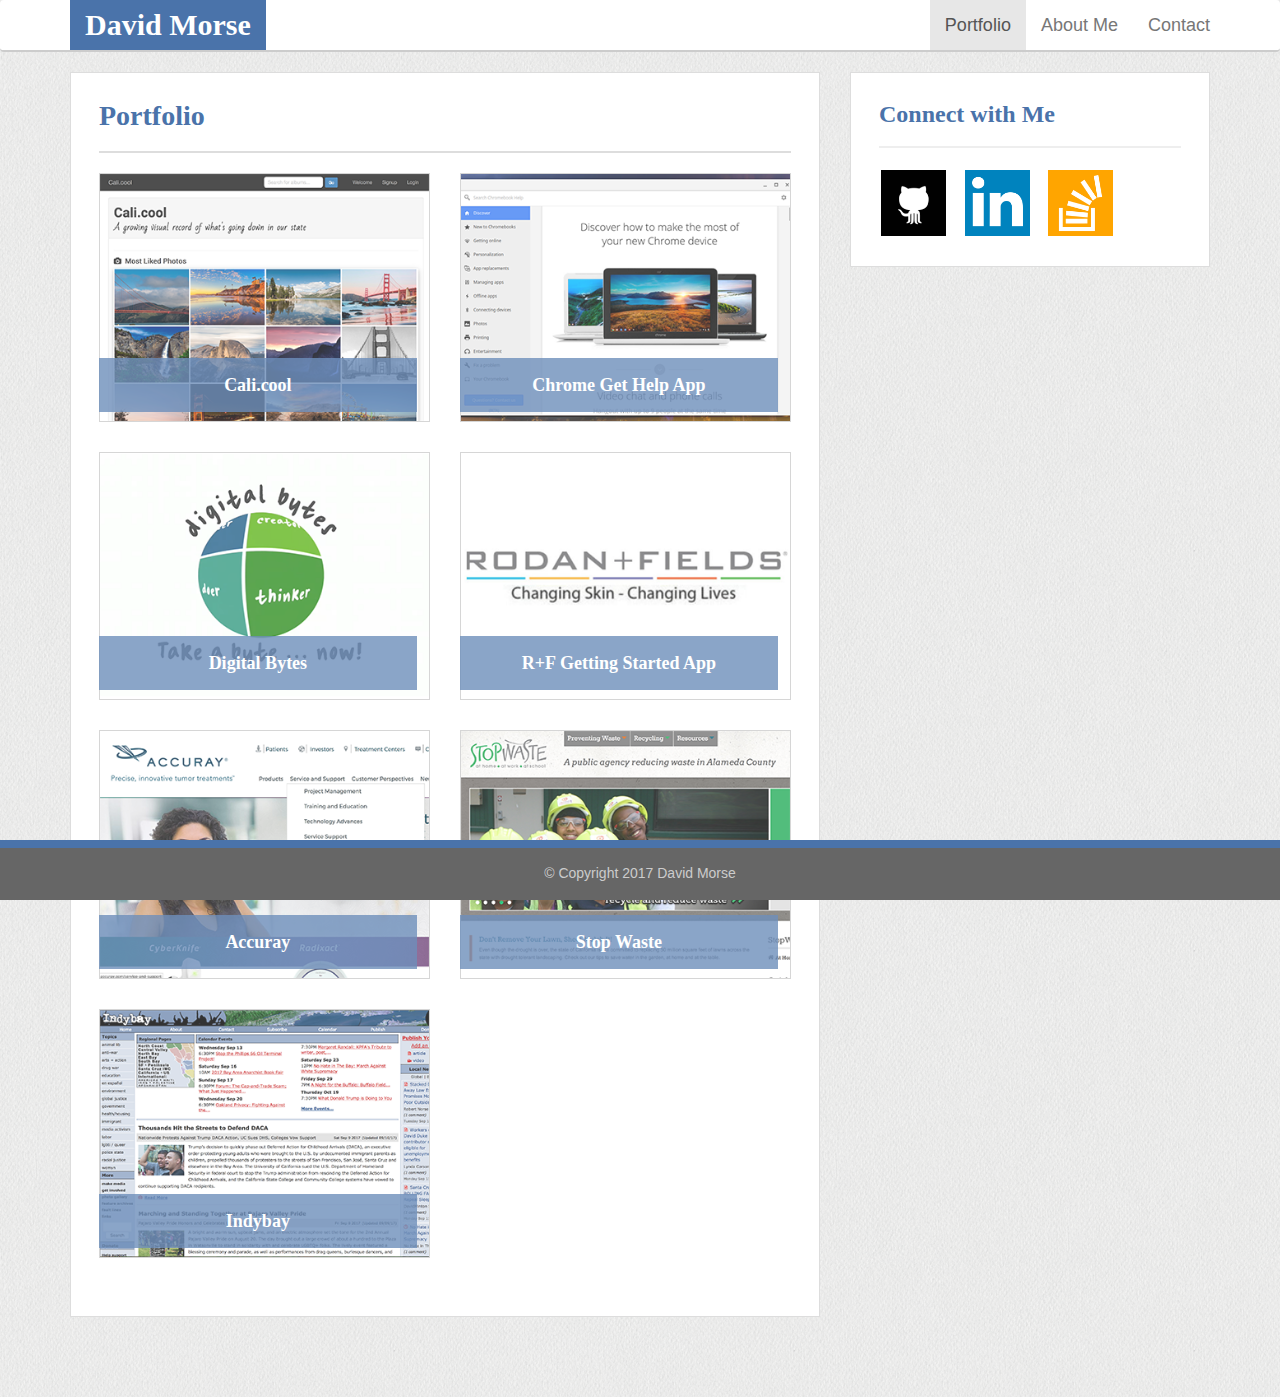
==== index.html @ fbc0707a "initial site structure" ====
<!DOCTYPE html>
<html>
<head>
  <title>David Morse :: Portfolio</title>
  <meta name="viewport" content="width=device-width, initial-scale=1.0, maximum-scale=1.0, user-scalable=no">
  <link rel="stylesheet" href="https://maxcdn.bootstrapcdn.com/bootstrap/3.3.6/css/bootstrap.min.css">
  <link rel="stylesheet" type="text/css" href="assets/css/style.css">
</head>
<body>

  
  <!-- Static navbar -->
  <nav class="navbar navbar-default">
    <div class="container">
      <div class="navbar-header">
        <div id="name" class="navbar-brand blueback">
          David Morse
        </div>
      </div>
      <div id="navbar"> 
        <ul class="nav navbar-nav navbar-right">
          <li class="active"><a href="index.html">Portfolio</a></li>
          <li><a href="about.html">About Me</a></li>
          <li><a href="mailto:davidbryanmarshall@gmail.com">Contact</a></li>
        </ul>
      </div>
    </div>
  </nav>


  <div class="container">
    <div class="row">
      <div class="col-sm-8">
        <div class="maininner">
          <div class="page-header">
            <h1 class="bluetext">Portfolio</h1>
          </div>


          <div class="row">

            <div class="col-lg-6 col-md-12 col-sm-6 col-xs-12">
              
              <div class="thumb">
                <a href="http://cali.cool" title="Cali.cool"><img src="assets/images/port_calicool-crop.png" alt="Cali.cool"></a>
                <div class="thumb-label blueback">
                  <h4>Cali.cool</h4>
                </div>
              </div>

            </div>

            <div class="col-lg-6 col-md-12 col-sm-6 col-xs-12">
              
              <div class="thumb">
                <a href="https://en.wikipedia.org/wiki/Chrome_OS" title="Google Chrome OS Get Help App"><img src="assets/images/port_chromebook-help-app-crop.png" alt="Chrome OS Get Help App"></a>
                <div class="thumb-label blueback">
                  <h4>Chrome Get Help App</h4>
                </div>
              </div>

            </div>

            <div class="col-lg-6 col-md-12 col-sm-6 col-xs-12">
              
              <div class="thumb">
                <a href="http://digitalbytes.commonsensemedia.org" title="Common Sense Media Digital Bytes"><img src="assets/images/port_digitalbytes-screen-crop.png" alt="Digital Bytes"></a>
                <div class="thumb-label blueback">
                  <h4>Digital Bytes</h4>
                </div>
              </div>

            </div>

            <div class="col-lg-6 col-md-12 col-sm-6 col-xs-12">
              
              <div class="thumb">
                <a href="https://www.rodanandfields.com/getstarted/" title="Rodan + Fields Consulant Getting Started App"><img src="assets/images/port_rodan_fields_logo2-crop.png" alt="R+F Getting Started App"></a>
                <div class="thumb-label blueback">
                  <h4>R+F Getting Started App</h4>
                </div>
              </div>

            </div>
            <div class="col-lg-6 col-md-12 col-sm-6 col-xs-12">
              
              <div class="thumb">
                <a href="http://accuray.com" title="Accuray Medical Devices"><img src="assets/images/port_accuray-crop.png" alt="Accuray"></a>
                <div class="thumb-label blueback">
                  <h4>Accuray</h4>
                </div>
              </div>

            </div>

            <div class="col-lg-6 col-md-12 col-sm-6 col-xs-12">
              
              <div class="thumb">
                <a href="http://www.stopwaste.org/" title="Alameda County Waste Management Authority StopWaste Online Resource"><img src="assets/images/port_stopwaste-crop.png" alt="Stop Waste"></a>
                <div class="thumb-label blueback">
                  <h4>Stop Waste</h4>
                </div>
              </div>

            </div>
            <div class="col-lg-6 col-md-12 col-sm-6 col-xs-12">
              
              <div class="thumb">
                <a href="https://www.indybay.org/" title="San Francisco Bay Area Independent Media Center"><img src="assets/images/port_indybay-crop.png" alt="Indybay"></a>
                <div class="thumb-label blueback">
                  <h4>Indybay</h4>
                </div>
              </div>

            </div>

          </div>


        </div>
      </div>
      <div class="col-sm-4">
        <div class="social maininner">
          <div class="page-header">
            <h3 class="bluetext">Connect with Me</h3>
          </div>
          <a href="https://github.com/dbmarshall/" title="GitHub"><img src="assets/images/social_if_github_square_black_107109.png" alt="GitHub"></a>
          <a href="https://www.Linkedin.com/in/david-m/" title="Linkedin"><img src="assets/images/social_if_linkedin_334668.png" alt="Linkedin"></a>
          <a href="https://stackoverflow.com/users/3787666/david" title="Stack Overflow"><img src="assets/images/social_if_stackoverflow_273179.png" alt="Stack Overflow" class="last"></a>
        </div>
      </div>
    </div>
  </div>

  <footer class="footer">
    <div class="container">
      <div class="copyright">
        <p>&copy; Copyright 2017 David Morse</p>
      </div>
    </div>
  </footer>

</body>
</html>
---- assets/css/style.css ----
/**
 Bootstrap Portfolio
 **/
 html, body {
  min-height: 100%;
 }
 body {
  margin-bottom: 80px;
  font-family: 'Arial', 'Helvetica Neue', Helvetica, sans-serif;
  font-size: 18px;
  color: #777;
  background: #e4e4e3 url('../images/fabric_1.png');
}
h1, h2, h3, h4, #name {
  margin-top: 0;
  font-family: 'Georgia', Times, Times New Roman, serif;
  font-weight: bold;
}
h1 {
  font-size: 28px;
}
h4 {
  font-size: 18px;
}
p {
  padding: 10px 0;
  line-height: 1.7;
}
.maininner p:last-of-type {
  padding: 10px 0 0 0;
}
.navbar-default {
  background-color: #fff;
  border: none;
  border-bottom: 2px solid #ccc;
}
footer {
  color: #c5ccb8;
  text-align: center;
  background-color: #666;
  border-top: 8px solid #4a73aa;
}
.footer {
  position: fixed;
  bottom: 0;
  width: 100%;
  height: 60px;
}
footer .copyright {
  font-size: 14px;
  color: #ccc;
  padding: 14px 0;
}
footer .copyright p {
  padding: 0;
}
#name {
  margin-left: 0;
  padding-top: 15px;
  padding-bottom: 15px;
  font-size: 30px;
  color: #fff;
  pointer-events: none;
}
.maininner {
  padding: 28px;
  background-color: #fff;
  border: 1px solid #ddd;
}
.page-header {
  margin-top: 0;
  border-bottom: 2px solid #ddd;
}
.social .page-header {
  border-bottom: 2px solid #eee;
}
img.profileimage {
  width: 35%;
  padding: 10px 32px 10px 0;
  shape-outside: circle(50%);
}
.blueback {
  background-color: #4a73aa;
}
.bluetext, 
.navbar-default .navbar-nav > li > a:hover {
  color: #4a73aa;
}
.social img {
  width: 23%;
  height: auto;
  margin: 0 3% 0 0;
  border: 2px solid #fff;
}
input.form-control, 
textarea.form-control {
  width: 100%;
  height: auto;
  padding: 13px 10px;
  font-size: 16px;
  box-sizing : border-box;
  border: 1px solid #ddd;
}
textarea.form-control {
  min-height: 170px;
  resize: vertical;
}
button.btn-primary:hover {
  background: #53BFBA;
}
button.btn.btn-primary:active {
  background: #3D8C88;
}
button.btn-primary:focus {
  outline:0;
}
.thumb {
  position: relative;
  width: 100%;
  height: auto;
  margin: 0 0 30px 0;
  color: #fff;
  text-align: center;
  opacity: .8;
  float: left;
}
.thumb:hover {
  opacity: 1;
}
.thumb img {
  width: 100%;
  height: auto;
  border: 1px solid #ccc;
}
.thumb-label {
  position: absolute;
  z-index: 5;
  bottom: 10px;
  width: 96%;
  height: 20px;
  padding: 18px 2% 36px 2%;
  background-color:rgba(74, 115, 170, 0.8);
  pointer-events: none;
}

@media screen and (max-width: 1200px) {
  /*img.profileimage {
    width: 100%;
    padding: 10px 0;
  }*/
  img.profileimage {
    width: 35%;
    padding: 10px 32px 10px 0;
  }
  .social img {
    width: 28%;
  }
}

@media screen and (max-width: 992px) {
  h3 {
      font-size: 18px;
  }
  img.profileimage {
    width: 45%;
    padding: 10px 32px 10px 0;
  }
  .thumb {
    display: table;
  }
  .thumb-label {
    display: table-cell;
    vertical-align: middle;
    box-sizing: content-box;
  }
  .thumb-label h4 {
    margin: 0;
    padding: 0;
    vertical-align: middle;
  }
}

@media screen and (max-width: 768px) {
  h3 {
      font-size: 24px;
  }
  #navbar {
    text-align: center;
  }
  ul.nav.navbar-nav.navbar-right {
    display: table;
    margin: 0 auto;
  }
  .nav > li {
    float: left;
  }
  #name {
    width: 100%;
    text-align: center;
  }
  .col-sm-4 {
    margin-top: 20px;
  }
  /*img.profileimage {
    width: 100%;
    padding: 10px 0;
  }*/
  img.profileimage {
    width: 35%;
    padding: 10px 32px 10px 0;
  }
  .social img {
    width: 15%;
  }
  .thumb-label {
    box-sizing: border-box;
  }

}

@media screen and (max-width: 560px) {
  img.profileimage {
    width: 50%;
    padding: 10px 22px 10px 0;
  }

}
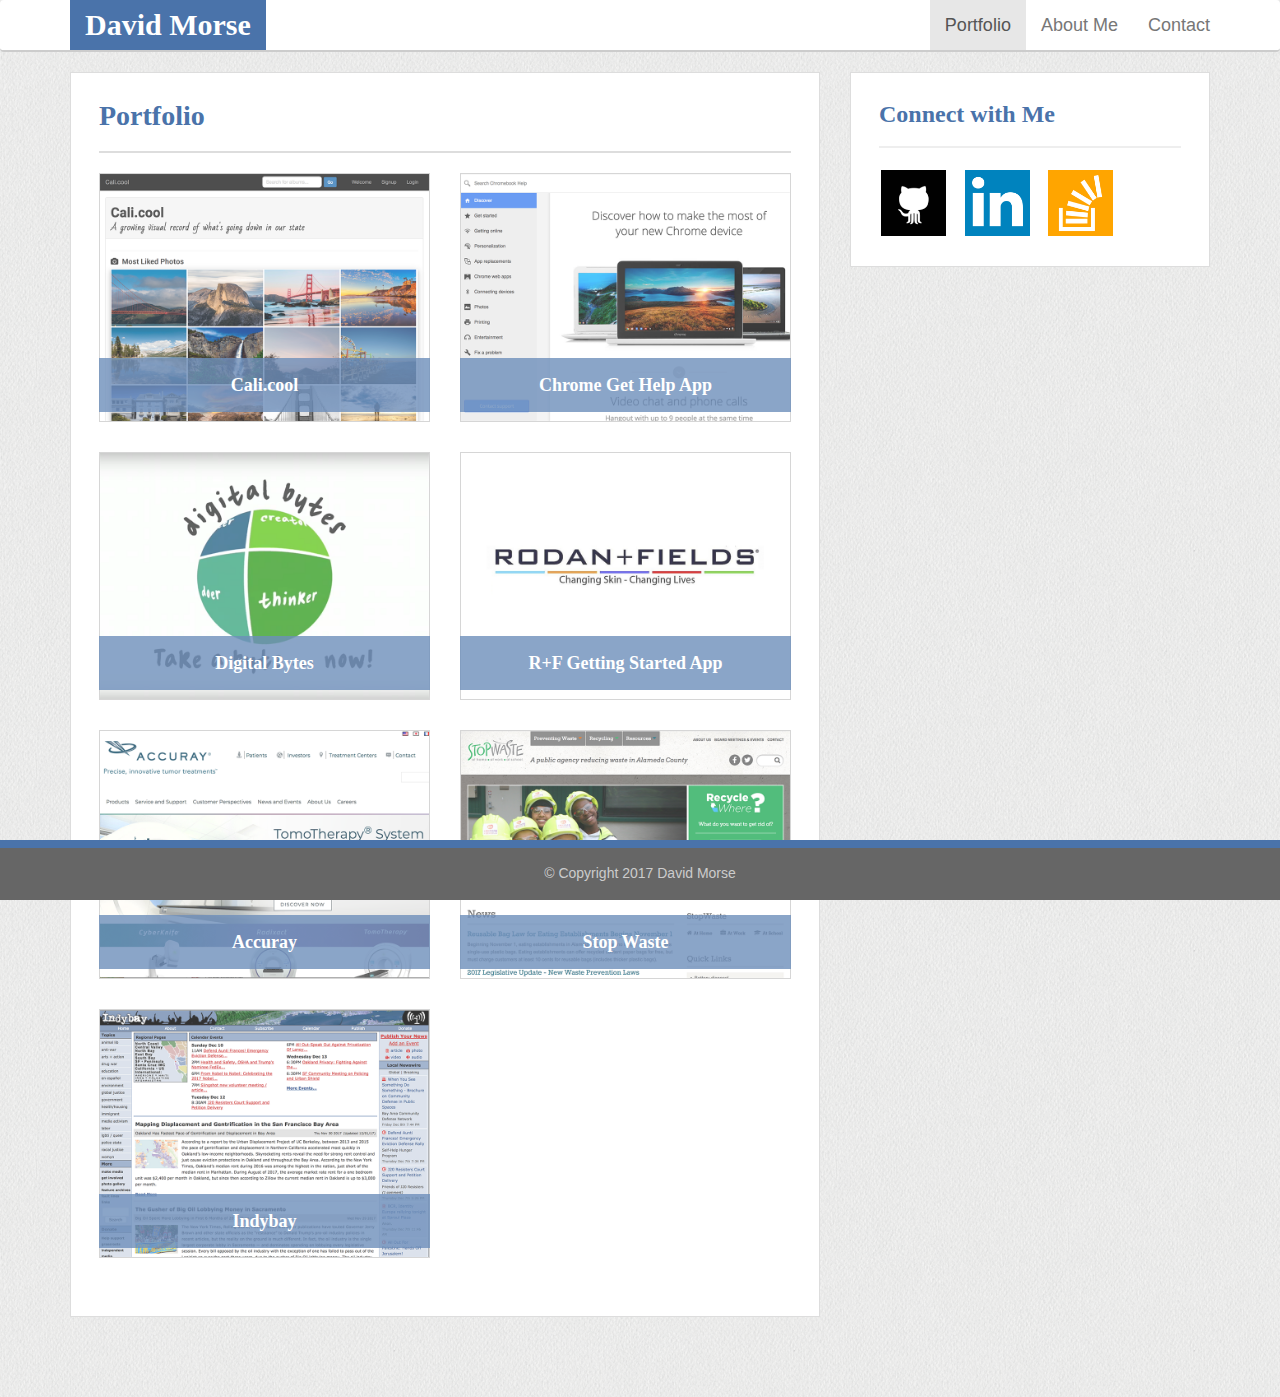
==== commit 667e300a: "update fav icon" ====
--- a/index.html
+++ b/index.html
@@ -2,6 +2,7 @@
 <html>
 <head>
   <title>David Morse :: Portfolio</title>
+  <meta name="ROBOTS" content="NOINDEX, NOFOLLOW">
   <meta name="viewport" content="width=device-width, initial-scale=1.0, maximum-scale=1.0, user-scalable=no">
   <link rel="stylesheet" href="https://maxcdn.bootstrapcdn.com/bootstrap/3.3.6/css/bootstrap.min.css">
   <link rel="stylesheet" type="text/css" href="assets/css/style.css">
--- a/assets/css/style.css
+++ b/assets/css/style.css
@@ -136,11 +136,14 @@
   position: absolute;
   z-index: 5;
   bottom: 10px;
-  width: 96%;
+  width: 100%;
   height: 20px;
-  padding: 18px 2% 36px 2%;
+  padding: 18px 0 36px 0;
   background-color:rgba(74, 115, 170, 0.8);
   pointer-events: none;
+}
+.thumb-label h4 {
+  padding: 0 2%;
 }
 
 @media screen and (max-width: 1200px) {
@@ -175,7 +178,7 @@
   }
   .thumb-label h4 {
     margin: 0;
-    padding: 0;
+    padding: 0 2%;
     vertical-align: middle;
   }
 }
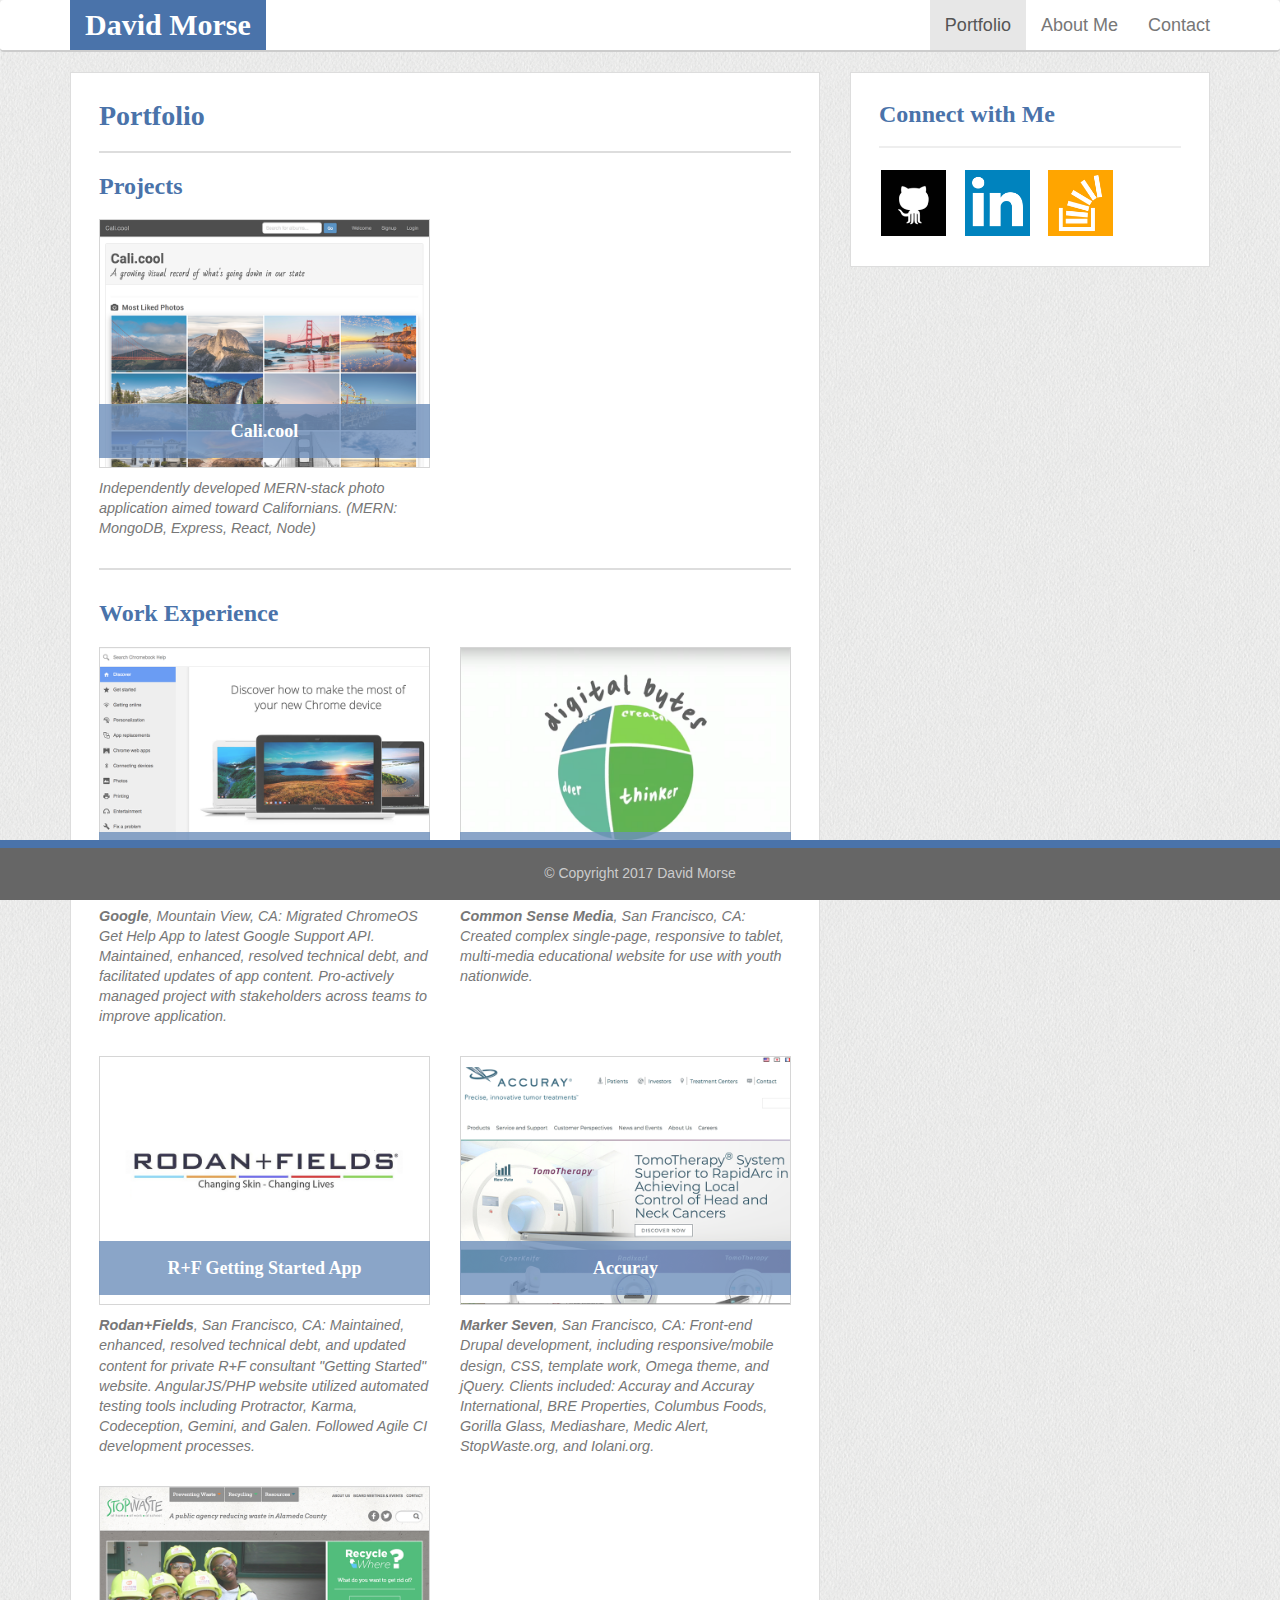
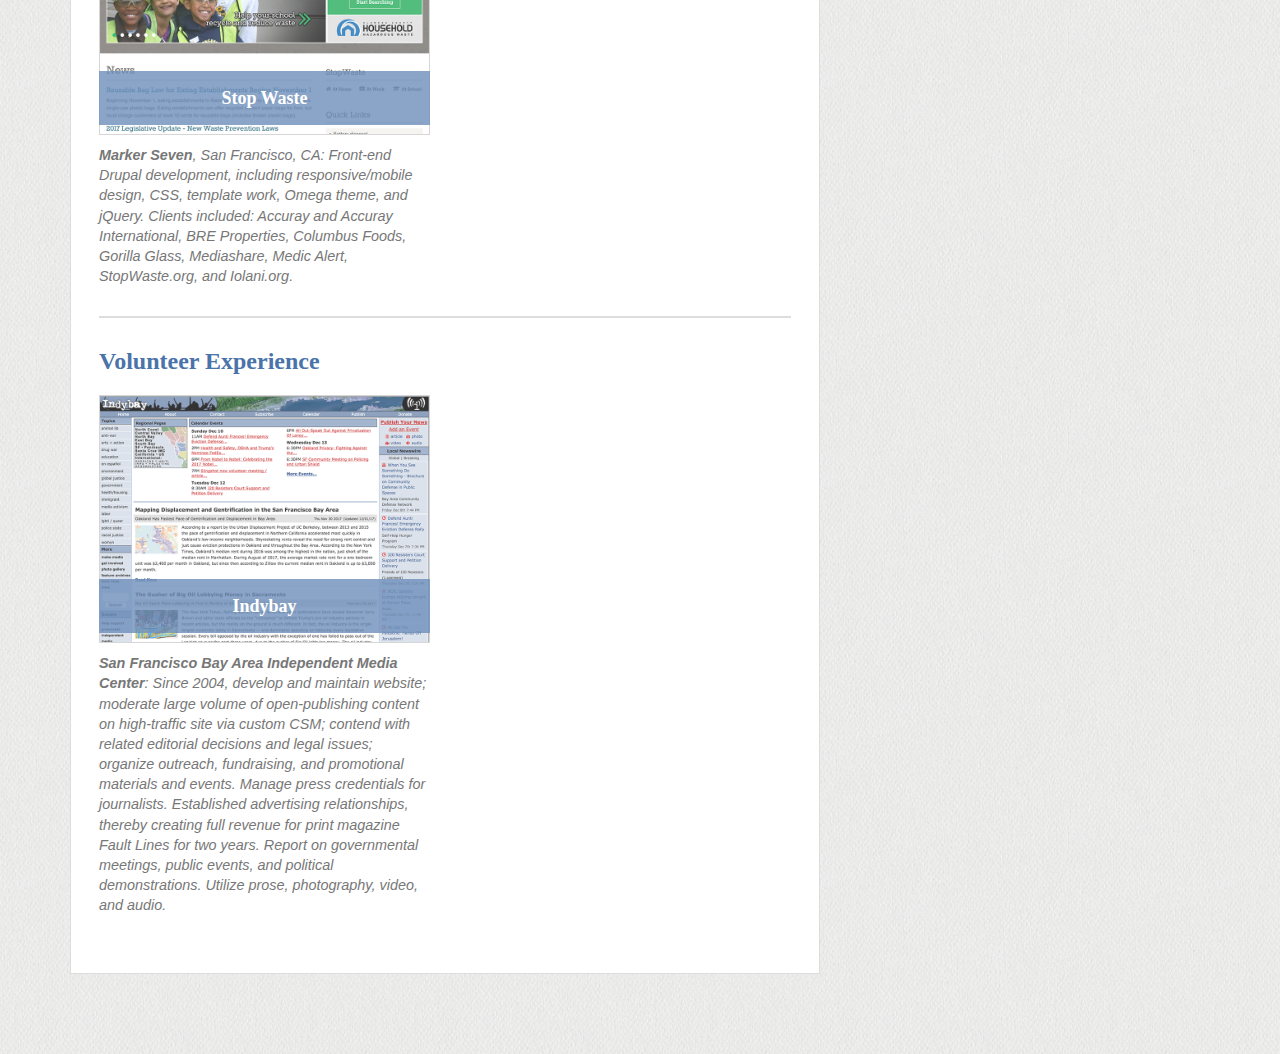
==== commit 15f70a47: "reformat and add text descriptions" ====
--- a/index.html
+++ b/index.html
@@ -20,7 +20,7 @@
       </div>
       <div id="navbar"> 
         <ul class="nav navbar-nav navbar-right">
-          <li class="active"><a href="index.html">Portfolio</a></li>
+          <li class="active"><a href="/">Portfolio</a></li>
           <li><a href="about.html">About Me</a></li>
           <li><a href="mailto:davidbryanmarshall@gmail.com">Contact</a></li>
         </ul>
@@ -37,89 +37,139 @@
             <h1 class="bluetext">Portfolio</h1>
           </div>
 
+          <div class="category-wrapper">
 
-          <div class="row">
+            <h3 class="bluetext">Projects</h3>
 
-            <div class="col-lg-6 col-md-12 col-sm-6 col-xs-12">
-              
-              <div class="thumb">
-                <a href="http://cali.cool" title="Cali.cool"><img src="assets/images/port_calicool-crop.png" alt="Cali.cool"></a>
-                <div class="thumb-label blueback">
-                  <h4>Cali.cool</h4>
+            <div class="row">
+
+              <div class="item-wrapper col-lg-6 col-md-12 col-sm-6 col-xs-12">
+                
+                <div class="thumb">
+                  <a href="http://cali.cool" title="Cali.cool"><img src="assets/images/port_calicool-crop.png" alt="Cali.cool"></a>
+                  <div class="thumb-label blueback">
+                    <h4>Cali.cool</h4>
+                  </div>
                 </div>
-              </div>
 
-            </div>
+                <p>Independently developed MERN-stack photo application aimed toward Californians. (MERN: MongoDB, Express, React, Node)</p>
 
-            <div class="col-lg-6 col-md-12 col-sm-6 col-xs-12">
-              
-              <div class="thumb">
-                <a href="https://en.wikipedia.org/wiki/Chrome_OS" title="Google Chrome OS Get Help App"><img src="assets/images/port_chromebook-help-app-crop.png" alt="Chrome OS Get Help App"></a>
-                <div class="thumb-label blueback">
-                  <h4>Chrome Get Help App</h4>
-                </div>
-              </div>
-
-            </div>
-
-            <div class="col-lg-6 col-md-12 col-sm-6 col-xs-12">
-              
-              <div class="thumb">
-                <a href="http://digitalbytes.commonsensemedia.org" title="Common Sense Media Digital Bytes"><img src="assets/images/port_digitalbytes-screen-crop.png" alt="Digital Bytes"></a>
-                <div class="thumb-label blueback">
-                  <h4>Digital Bytes</h4>
-                </div>
-              </div>
-
-            </div>
-
-            <div class="col-lg-6 col-md-12 col-sm-6 col-xs-12">
-              
-              <div class="thumb">
-                <a href="https://www.rodanandfields.com/getstarted/" title="Rodan + Fields Consulant Getting Started App"><img src="assets/images/port_rodan_fields_logo2-crop.png" alt="R+F Getting Started App"></a>
-                <div class="thumb-label blueback">
-                  <h4>R+F Getting Started App</h4>
-                </div>
-              </div>
-
-            </div>
-            <div class="col-lg-6 col-md-12 col-sm-6 col-xs-12">
-              
-              <div class="thumb">
-                <a href="http://accuray.com" title="Accuray Medical Devices"><img src="assets/images/port_accuray-crop.png" alt="Accuray"></a>
-                <div class="thumb-label blueback">
-                  <h4>Accuray</h4>
-                </div>
-              </div>
-
-            </div>
-
-            <div class="col-lg-6 col-md-12 col-sm-6 col-xs-12">
-              
-              <div class="thumb">
-                <a href="http://www.stopwaste.org/" title="Alameda County Waste Management Authority StopWaste Online Resource"><img src="assets/images/port_stopwaste-crop.png" alt="Stop Waste"></a>
-                <div class="thumb-label blueback">
-                  <h4>Stop Waste</h4>
-                </div>
-              </div>
-
-            </div>
-            <div class="col-lg-6 col-md-12 col-sm-6 col-xs-12">
-              
-              <div class="thumb">
-                <a href="https://www.indybay.org/" title="San Francisco Bay Area Independent Media Center"><img src="assets/images/port_indybay-crop.png" alt="Indybay"></a>
-                <div class="thumb-label blueback">
-                  <h4>Indybay</h4>
-                </div>
               </div>
 
             </div>
 
           </div>
 
+          <div class="category-wrapper">
+
+            <h3 class="bluetext">Work Experience</h3>
+
+            <div class="row">
+
+              <div class="item-wrapper col-lg-6 col-md-12 col-sm-6 col-xs-12">
+                
+                <div class="thumb">
+                  <a href="https://en.wikipedia.org/wiki/Chrome_OS" title="Google Chrome OS Get Help App"><img src="assets/images/port_chromebook-help-app-crop.png" alt="Chrome OS Get Help App"></a>
+                  <div class="thumb-label blueback">
+                    <h4>Chrome Get Help App</h4>
+                  </div>
+                </div>
+
+                <p><strong>Google</strong>, Mountain View, CA: Migrated ChromeOS Get Help App to latest Google Support API. Maintained, enhanced, resolved technical debt, and facilitated updates of app content. Pro-actively managed project with stakeholders across teams to improve application.</p>
+
+              </div>
+
+              <div class="item-wrapper col-lg-6 col-md-12 col-sm-6 col-xs-12">
+                
+                <div class="thumb">
+                  <a href="http://digitalbytes.commonsensemedia.org" title="Common Sense Media Digital Bytes"><img src="assets/images/port_digitalbytes-screen-crop.png" alt="Digital Bytes"></a>
+                  <div class="thumb-label blueback">
+                    <h4>Digital Bytes</h4>
+                  </div>
+                </div>
+
+                <p><strong>Common Sense Media</strong>, San Francisco, CA: Created complex single-page, responsive to tablet, multi-media educational website for use with youth nationwide.</p>
+
+              </div>
+
+            </div>
+
+            <div class="row">
+
+              <div class="item-wrapper col-lg-6 col-md-12 col-sm-6 col-xs-12">
+                
+                <div class="thumb">
+                  <a href="https://www.rodanandfields.com/getstarted/" title="Rodan + Fields Consulant Getting Started App"><img src="assets/images/port_rodan_fields_logo2-crop.png" alt="R+F Getting Started App"></a>
+                  <div class="thumb-label blueback">
+                    <h4>R+F Getting Started App</h4>
+                  </div>
+                </div>
+
+                <p><strong>Rodan+Fields</strong>, San Francisco, CA: Maintained, enhanced, resolved technical debt, and updated content for private R+F consultant "Getting Started" website. AngularJS/PHP website utilized automated testing tools including Protractor, Karma, Codeception, Gemini, and Galen.  Followed Agile CI development processes.</p>
+
+              </div>
+
+              <div class="item-wrapper col-lg-6 col-md-12 col-sm-6 col-xs-12">
+                
+                <div class="thumb">
+                  <a href="http://accuray.com" title="Accuray Medical Devices"><img src="assets/images/port_accuray-crop.png" alt="Accuray"></a>
+                  <div class="thumb-label blueback">
+                    <h4>Accuray</h4>
+                  </div>
+                </div>
+
+                <p><strong>Marker Seven</strong>, San Francisco, CA:  Front-end Drupal development, including responsive/mobile design, CSS, template work, Omega theme, and jQuery.   Clients included: Accuray and Accuray International, BRE Properties, Columbus Foods, Gorilla Glass, Mediashare, Medic Alert, StopWaste.org, and Iolani.org.</p>
+
+              </div>
+
+            </div>
+
+            <div class="row">
+
+              <div class="item-wrapper col-lg-6 col-md-12 col-sm-6 col-xs-12">
+                
+                <div class="thumb">
+                  <a href="http://www.stopwaste.org/" title="Alameda County Waste Management Authority StopWaste Online Resource"><img src="assets/images/port_stopwaste-crop.png" alt="Stop Waste"></a>
+                  <div class="thumb-label blueback">
+                    <h4>Stop Waste</h4>
+                  </div>
+                </div>
+
+                <p><strong>Marker Seven</strong>, San Francisco, CA:  Front-end Drupal development, including responsive/mobile design, CSS, template work, Omega theme, and jQuery.   Clients included: Accuray and Accuray International, BRE Properties, Columbus Foods, Gorilla Glass, Mediashare, Medic Alert, StopWaste.org, and Iolani.org.</p>
+
+              </div>
+
+            </div>
+
+          </div>
+
+          <div class="category-wrapper last">
+
+            <h3 class="bluetext">Volunteer Experience</h3>
+
+            <div class="row">
+
+              <div class="item-wrapper col-lg-6 col-md-12 col-sm-6 col-xs-12">
+                
+                <div class="thumb">
+                  <a href="https://www.indybay.org/" title="San Francisco Bay Area Independent Media Center"><img src="assets/images/port_indybay-crop.png" alt="Indybay"></a>
+                  <div class="thumb-label blueback">
+                    <h4>Indybay</h4>
+                  </div>
+                </div>
+
+                <p><strong>San Francisco Bay Area Independent Media Center</strong>: Since 2004, develop and maintain website; moderate large volume of open-publishing content on high-traffic site via custom CSM; contend with related editorial decisions and legal issues; organize outreach, fundraising, and promotional materials and events.  Manage press credentials for journalists.  Established advertising relationships, thereby creating full revenue for print magazine Fault Lines for two years. Report on governmental meetings, public events, and political demonstrations. Utilize prose, photography, video, and audio. </p>
+
+              </div>
+
+            </div>
+
+          </div>
 
         </div>
+
       </div>
+
       <div class="col-sm-4">
         <div class="social maininner">
           <div class="page-header">
--- a/assets/css/style.css
+++ b/assets/css/style.css
@@ -74,6 +74,12 @@
 .social .page-header {
   border-bottom: 2px solid #eee;
 }
+.social img {
+  border: 1px solid #fff;
+}
+.social img:hover {
+  border: 1px solid #ccc;
+}
 img.profileimage {
   width: 35%;
   padding: 10px 32px 10px 0;
@@ -114,11 +120,34 @@
 button.btn-primary:focus {
   outline:0;
 }
+.category-wrapper { 
+  margin-top: 10px;
+  margin-bottom: 30px;
+  border-bottom: 2px solid #ddd;
+}
+.category-wrapper.last { 
+  margin-bottom: 0;
+  border-bottom: none;
+}
+.category-wrapper h3 { 
+  padding-bottom: 10px;
+}
+
+.item-wrapper {
+  margin-bottom: 20px;
+}
+.item-wrapper p {
+  padding: 10px 0 0 0;
+  font-size: .8em;
+  font-style: italic;
+  line-height: 1.4em;
+  clear: both;
+}
 .thumb {
   position: relative;
   width: 100%;
   height: auto;
-  margin: 0 0 30px 0;
+  margin: 0;
   color: #fff;
   text-align: center;
   opacity: .8;
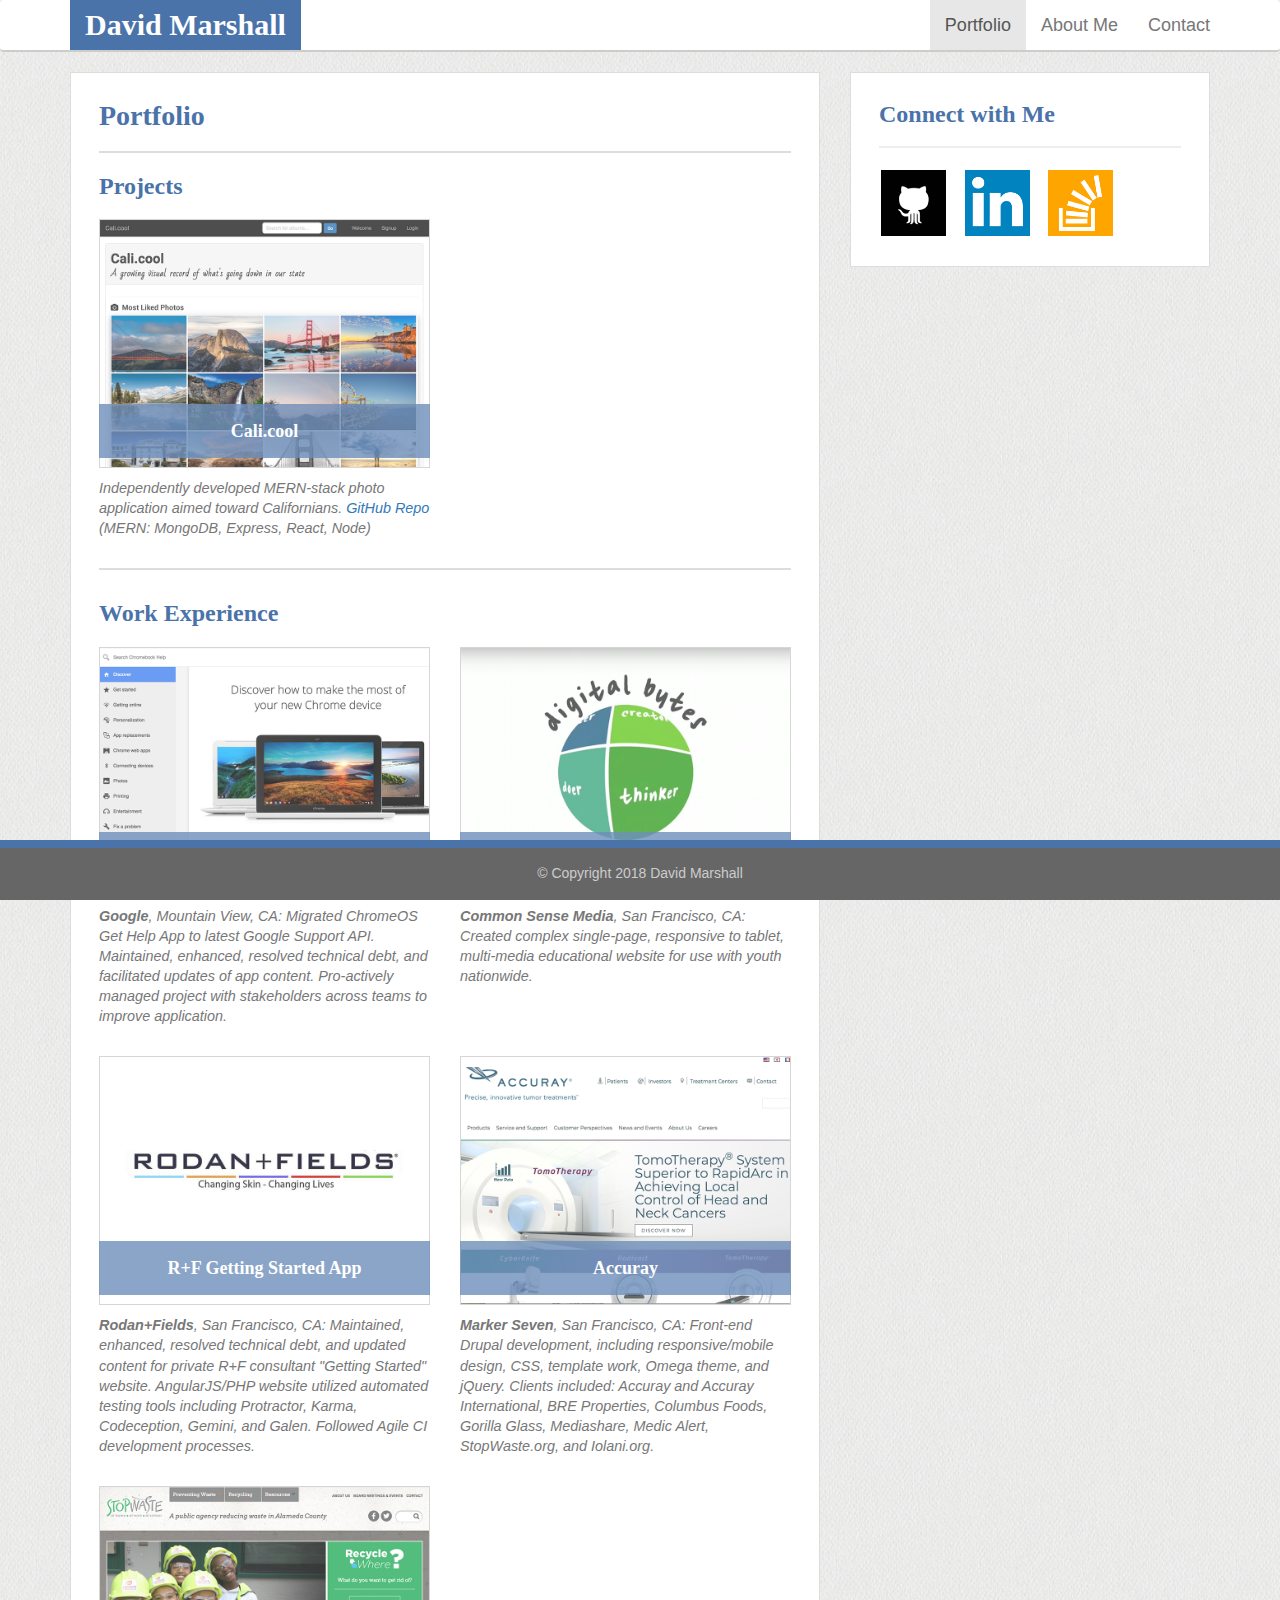
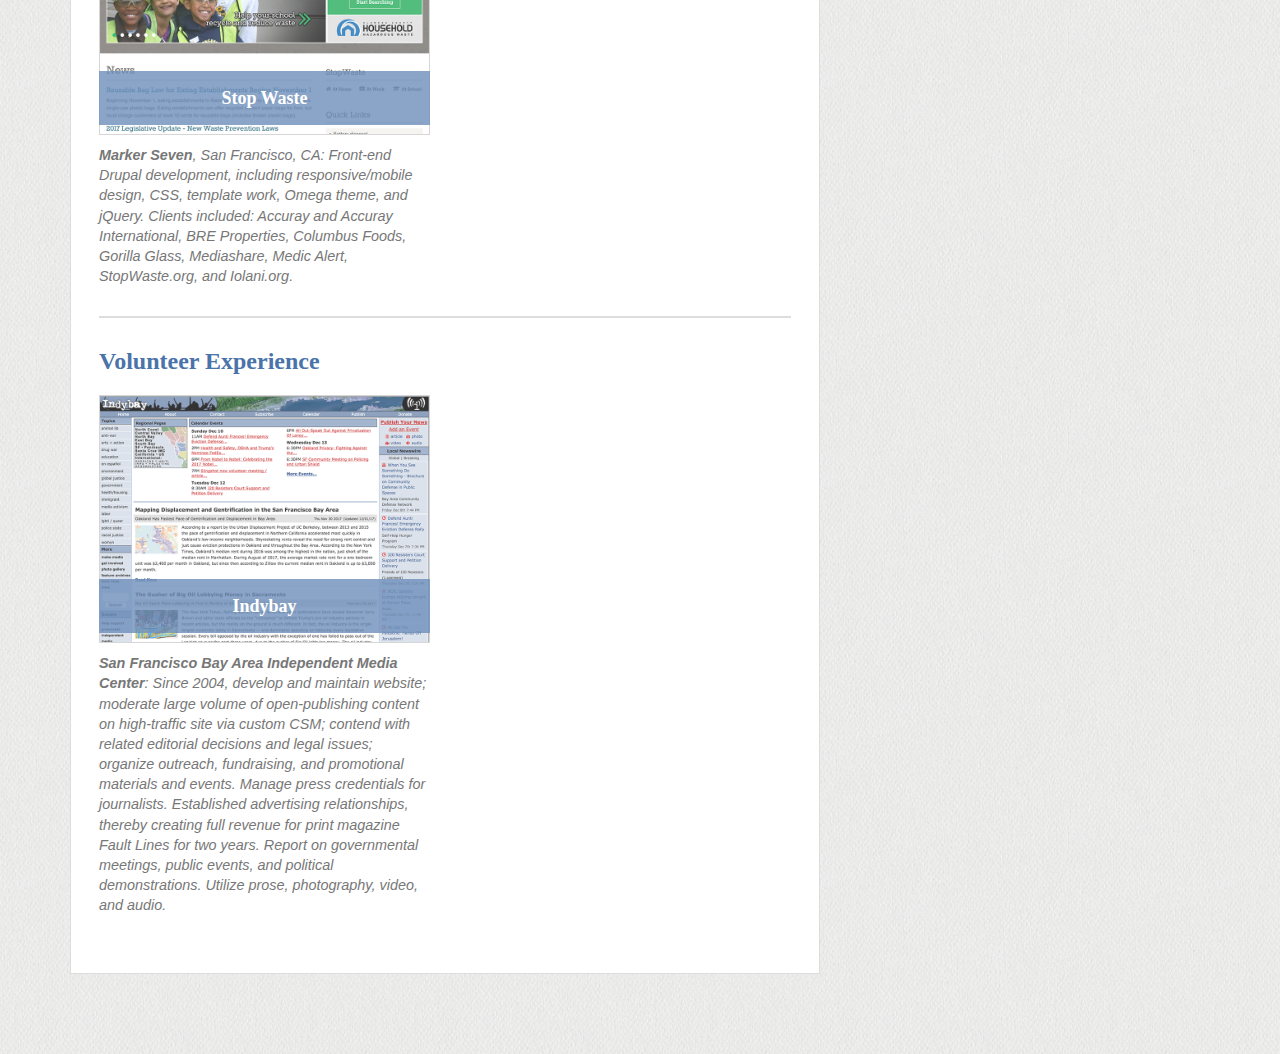
==== commit 08b648f3: "change name to Marshall, year to 2018" ====
--- a/index.html
+++ b/index.html
@@ -1,7 +1,7 @@
 <!DOCTYPE html>
 <html>
 <head>
-  <title>David Morse :: Portfolio</title>
+  <title>David Marshall :: Portfolio</title>
   <meta name="ROBOTS" content="NOINDEX, NOFOLLOW">
   <meta name="viewport" content="width=device-width, initial-scale=1.0, maximum-scale=1.0, user-scalable=no">
   <link rel="stylesheet" href="https://maxcdn.bootstrapcdn.com/bootstrap/3.3.6/css/bootstrap.min.css">
@@ -15,7 +15,7 @@
     <div class="container">
       <div class="navbar-header">
         <div id="name" class="navbar-brand blueback">
-          David Morse
+          David Marshall
         </div>
       </div>
       <div id="navbar"> 
@@ -52,7 +52,7 @@
                   </div>
                 </div>
 
-                <p>Independently developed MERN-stack photo application aimed toward Californians. (MERN: MongoDB, Express, React, Node)</p>
+                <p>Independently developed MERN-stack photo application aimed toward Californians. <a href="https://github.com/dbmarshall/cali-cool" title="Cali.cool GitHub Repo">GitHub Repo</a> (MERN: MongoDB, Express, React, Node)</p>
 
               </div>
 
@@ -186,7 +186,7 @@
   <footer class="footer">
     <div class="container">
       <div class="copyright">
-        <p>&copy; Copyright 2017 David Morse</p>
+        <p>&copy; Copyright 2018 David Marshall</p>
       </div>
     </div>
   </footer>
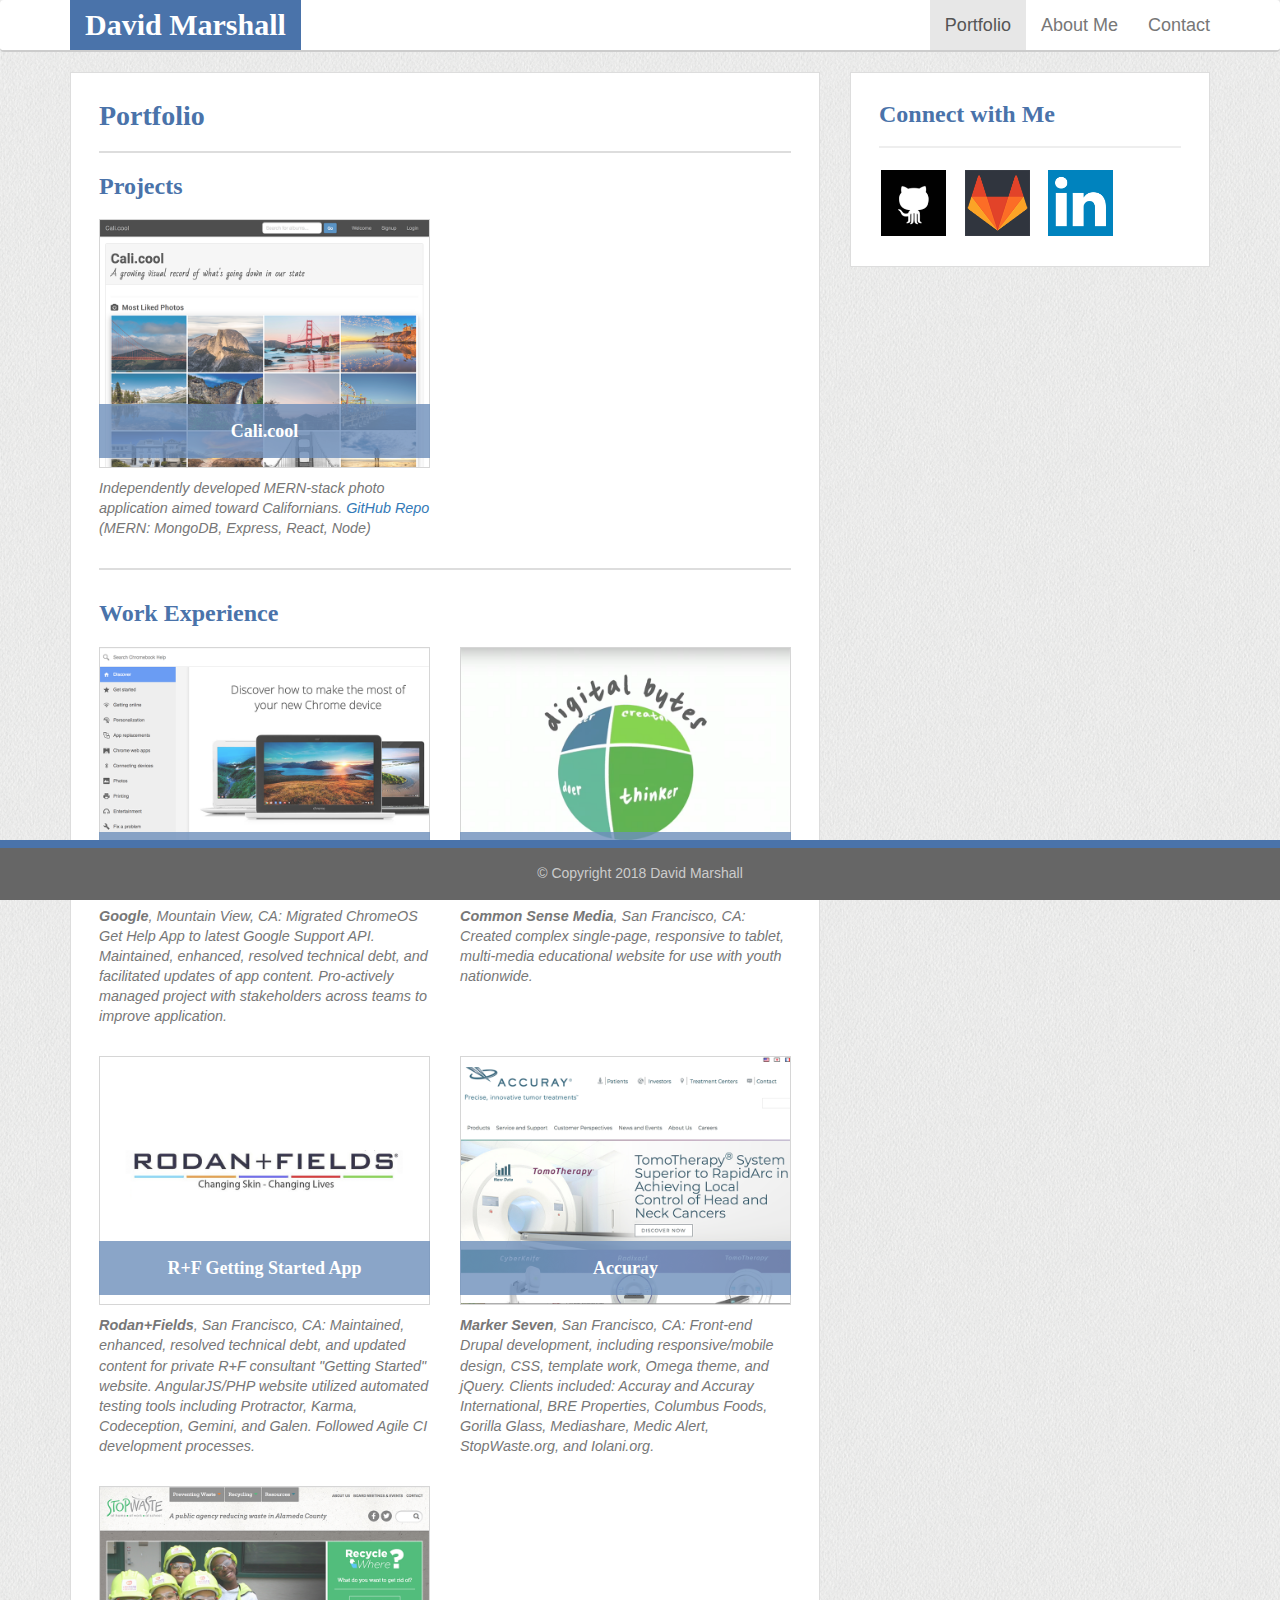
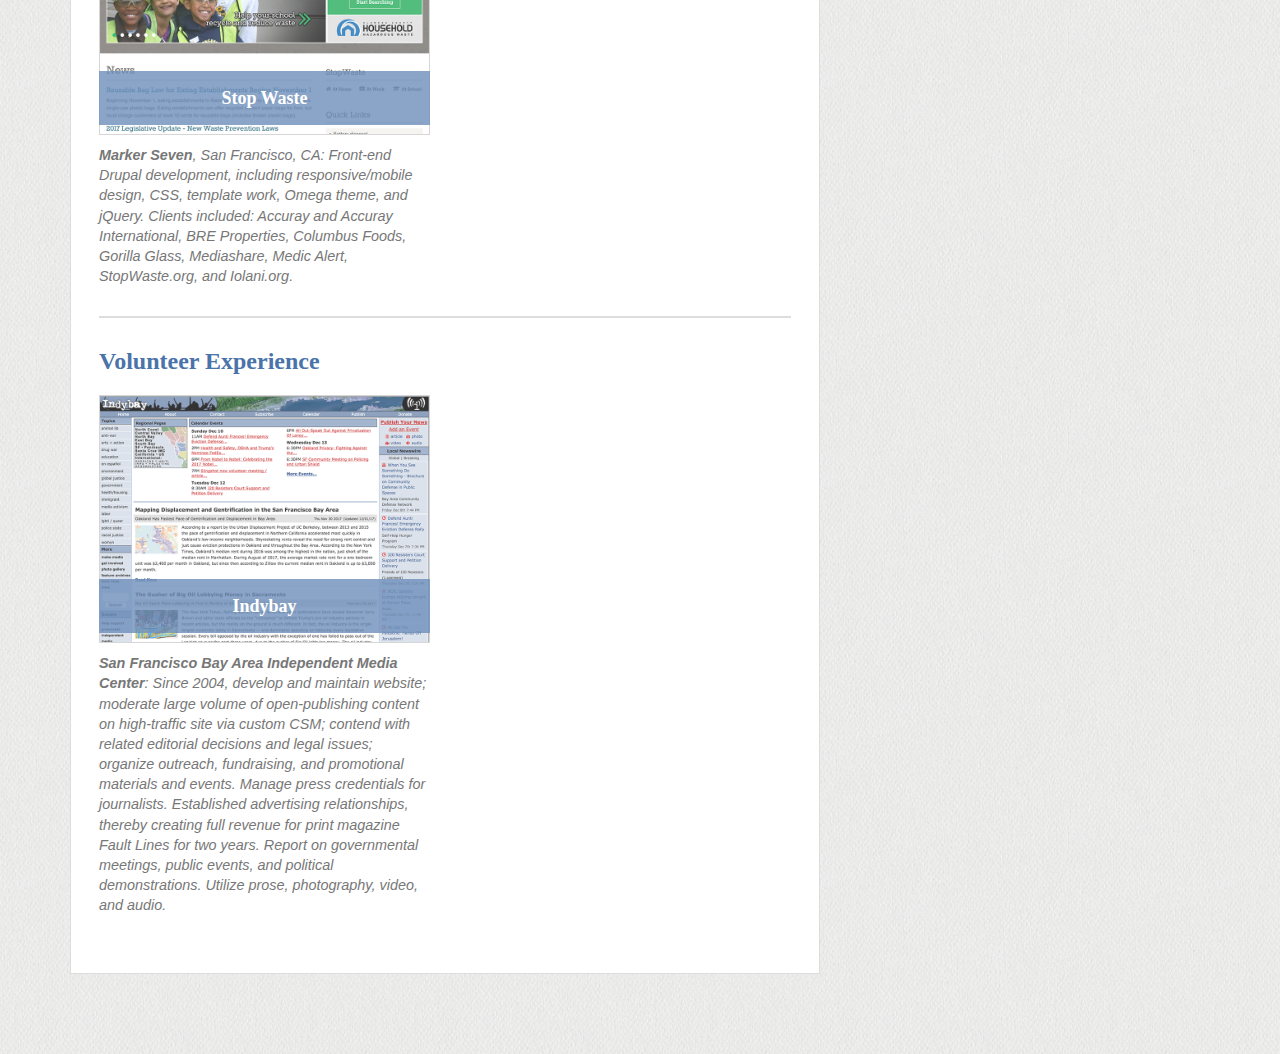
==== commit df0ba688: "new gitlab logo, update email" ====
--- a/index.html
+++ b/index.html
@@ -22,7 +22,7 @@
         <ul class="nav navbar-nav navbar-right">
           <li class="active"><a href="/">Portfolio</a></li>
           <li><a href="about.html">About Me</a></li>
-          <li><a href="mailto:davidbryanmarshall@gmail.com">Contact</a></li>
+          <li><a href="mailto:david@marshall.media">Contact</a></li>
         </ul>
       </div>
     </div>
@@ -176,8 +176,9 @@
             <h3 class="bluetext">Connect with Me</h3>
           </div>
           <a href="https://github.com/dbmarshall/" title="GitHub"><img src="assets/images/social_if_github_square_black_107109.png" alt="GitHub"></a>
+          <a href="https://gitlab.com/dbmarshall" title="GitLab"><img src="assets/images/social_if_gitlab.png" alt="GitHub"></a>
           <a href="https://www.Linkedin.com/in/david-m/" title="Linkedin"><img src="assets/images/social_if_linkedin_334668.png" alt="Linkedin"></a>
-          <a href="https://stackoverflow.com/users/3787666/david" title="Stack Overflow"><img src="assets/images/social_if_stackoverflow_273179.png" alt="Stack Overflow" class="last"></a>
+          <!-- <a href="https://stackoverflow.com/users/3787666/david" title="Stack Overflow"><img src="assets/images/social_if_stackoverflow_273179.png" alt="Stack Overflow" class="last"></a> -->
         </div>
       </div>
     </div>
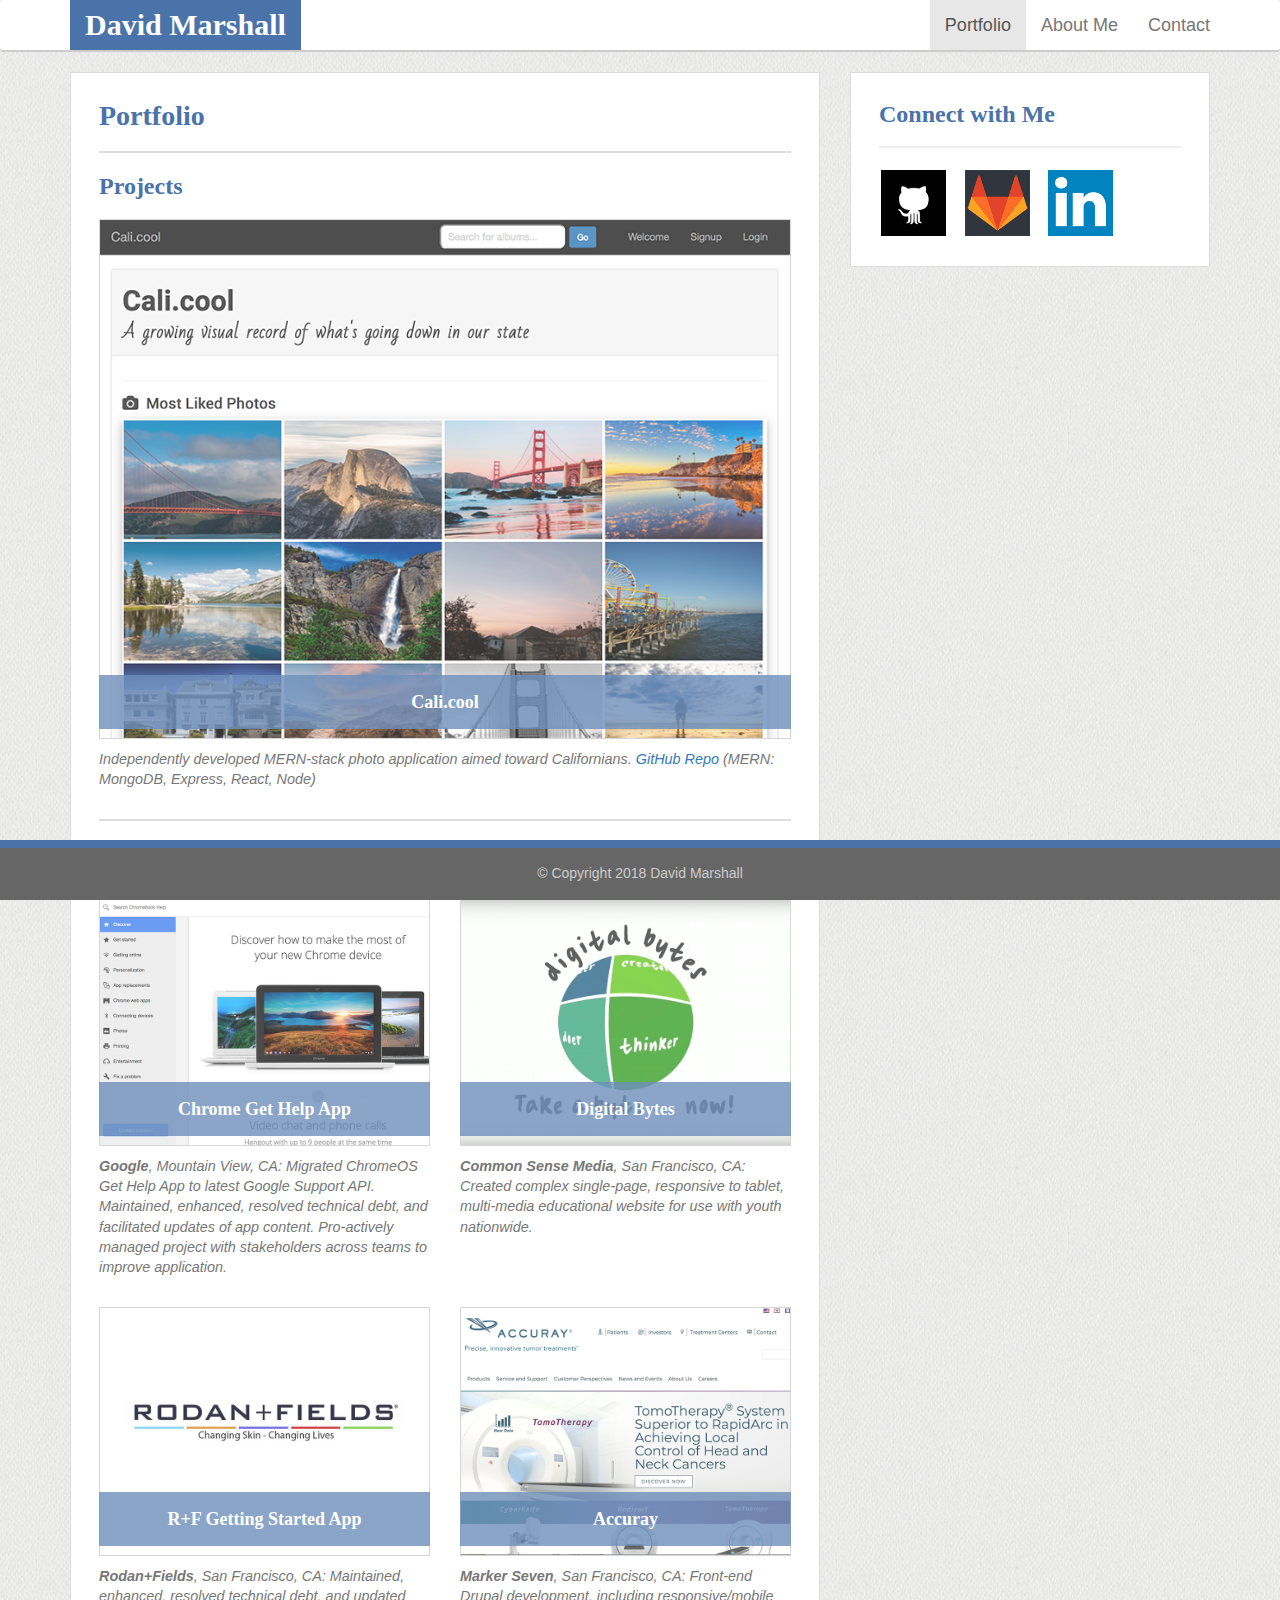
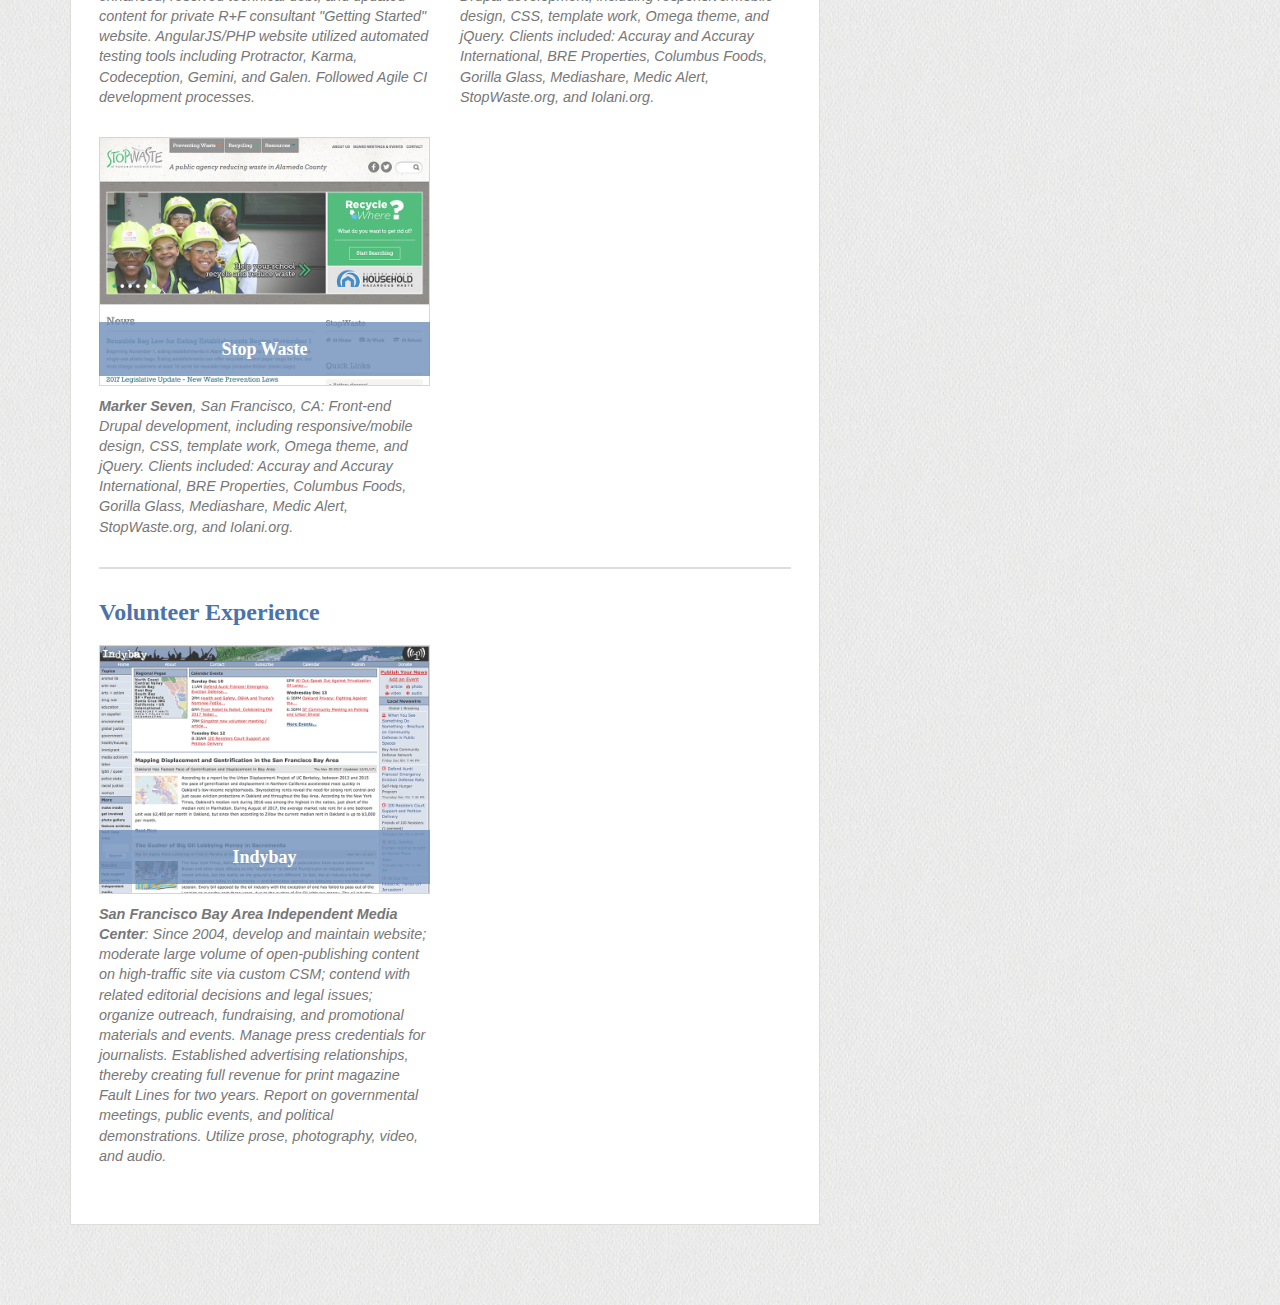
==== commit d38387f6: "update grid, add link titles" ====
--- a/index.html
+++ b/index.html
@@ -20,9 +20,9 @@
       </div>
       <div id="navbar"> 
         <ul class="nav navbar-nav navbar-right">
-          <li class="active"><a href="/">Portfolio</a></li>
-          <li><a href="about.html">About Me</a></li>
-          <li><a href="mailto:david@marshall.media">Contact</a></li>
+          <li class="active"><a href="/" title="Portfolio">Portfolio</a></li>
+          <li><a href="about.html" title="About Me">About Me</a></li>
+          <li><a href="mailto:david@marshall.media" title="Contact">Contact</a></li>
         </ul>
       </div>
     </div>
@@ -43,7 +43,7 @@
 
             <div class="row">
 
-              <div class="item-wrapper col-lg-6 col-md-12 col-sm-6 col-xs-12">
+              <div class="item-wrapper col-lg-12 col-md-12 col-sm-6 col-xs-12">
                 
                 <div class="thumb">
                   <a href="http://cali.cool" title="Cali.cool"><img src="assets/images/port_calicool-crop.png" alt="Cali.cool"></a>
